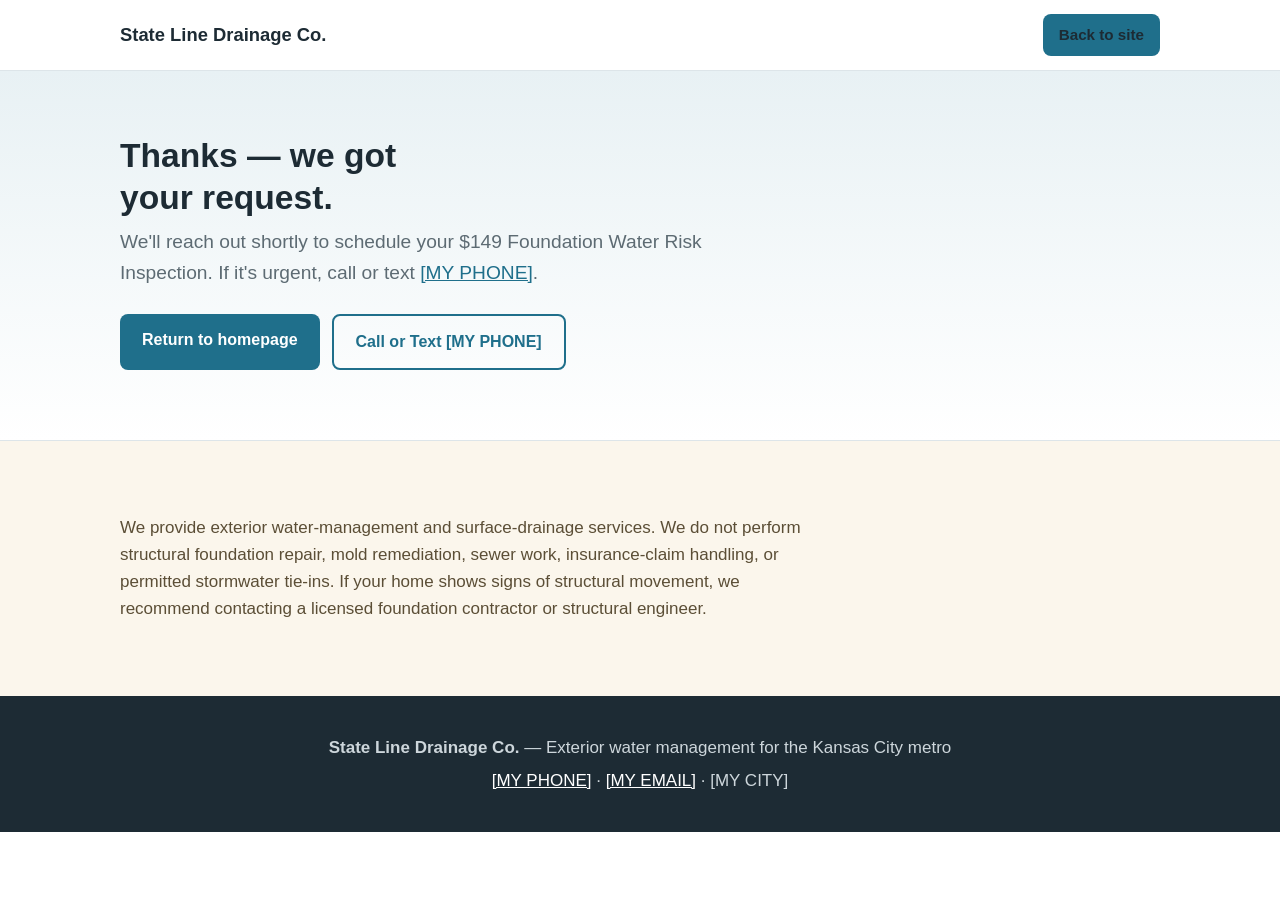
==== thanks.html @ e82e9845 "Initial State Line Drainage launch site Static one-page lead site for KC exterior water-management b" ====
<!DOCTYPE html>
<html lang="en">
<head>
  <meta charset="UTF-8" />
  <meta name="viewport" content="width=device-width, initial-scale=1" />
  <title>Request received — State Line Drainage Co.</title>
  <meta name="robots" content="noindex" />
  <link rel="stylesheet" href="style.css" />
</head>
<body>
  <header class="site-header">
    <div class="container header-inner">
      <a href="/" class="brand">State Line Drainage Co.</a>
      <nav class="nav">
        <a href="/#contact" class="btn btn-small">Back to site</a>
      </nav>
    </div>
  </header>

  <section class="hero">
    <div class="container">
      <h1>Thanks — we got your request.</h1>
      <p class="subhead">
        We'll reach out shortly to schedule your $149 Foundation Water Risk Inspection.
        If it's urgent, call or text <a href="tel:[MY PHONE]">[MY PHONE]</a>.
      </p>
      <div class="hero-cta">
        <a href="/" class="btn">Return to homepage</a>
        <a href="tel:[MY PHONE]" class="btn btn-ghost">Call or Text [MY PHONE]</a>
      </div>
    </div>
  </section>

  <section class="section disclaimer">
    <div class="container">
      <p>
        We provide exterior water-management and surface-drainage services. We do not perform
        structural foundation repair, mold remediation, sewer work, insurance-claim handling,
        or permitted stormwater tie-ins. If your home shows signs of structural movement, we
        recommend contacting a licensed foundation contractor or structural engineer.
      </p>
    </div>
  </section>

  <footer class="site-footer">
    <div class="container">
      <p><strong>State Line Drainage Co.</strong> — Exterior water management for the Kansas City metro</p>
      <p><a href="tel:[MY PHONE]">[MY PHONE]</a> &middot; <a href="mailto:[MY EMAIL]">[MY EMAIL]</a> &middot; [MY CITY]</p>
    </div>
  </footer>
</body>
</html>
---- style.css ----
:root {
  --bg: #ffffff;
  --bg-alt: #f3f6f8;
  --ink: #1d2b34;
  --muted: #5d6b73;
  --brand: #1f6f8b;
  --brand-dark: #154e63;
  --accent: #e8f1f4;
  --line: #dde5e9;
  --max: 1080px;
}

* { box-sizing: border-box; }

body {
  margin: 0;
  font-family: -apple-system, BlinkMacSystemFont, "Segoe UI", Roboto, Helvetica, Arial, sans-serif;
  color: var(--ink);
  background: var(--bg);
  line-height: 1.6;
  font-size: 17px;
}

.container { width: 100%; max-width: var(--max); margin: 0 auto; padding: 0 20px; }

h1, h2, h3 { line-height: 1.25; color: var(--ink); }
h1 { font-size: 2.1rem; margin: 0 0 .5rem; }
h2 { font-size: 1.6rem; margin: 0 0 1rem; }
h3 { font-size: 1.15rem; margin: 0 0 .4rem; }

a { color: var(--brand); }

/* Header */
.site-header {
  position: sticky; top: 0; z-index: 50;
  background: rgba(255,255,255,.96);
  border-bottom: 1px solid var(--line);
  backdrop-filter: saturate(180%) blur(6px);
}
.header-inner { display: flex; align-items: center; justify-content: space-between; padding: 14px 20px; }
.brand { font-weight: 700; font-size: 1.15rem; text-decoration: none; color: var(--ink); }
.nav { display: flex; align-items: center; gap: 18px; }
.nav a { text-decoration: none; color: var(--ink); font-size: .95rem; }
.nav a:hover { color: var(--brand); }

/* Buttons */
.btn {
  display: inline-block; background: var(--brand); color: #fff;
  padding: 13px 22px; border-radius: 8px; text-decoration: none;
  font-weight: 600; border: none; cursor: pointer; font-size: 1rem;
}
.btn:hover { background: var(--brand-dark); }
.btn-small { padding: 9px 16px; font-size: .9rem; }
.btn-ghost { background: transparent; color: var(--brand); border: 2px solid var(--brand); }
.btn-ghost:hover { background: var(--accent); color: var(--brand-dark); }
.btn-full { width: 100%; padding: 16px; font-size: 1.05rem; margin-top: 8px; }

/* Hero */
.hero { background: linear-gradient(180deg, var(--accent), #fff); padding: 64px 0 56px; }
.hero h1 { max-width: 18ch; }
.subhead { font-size: 1.2rem; color: var(--muted); max-width: 60ch; margin: 0 0 1.6rem; }
.hero-cta { display: flex; flex-wrap: wrap; gap: 12px; margin-bottom: 14px; }
.hero-note { color: var(--muted); font-size: .95rem; margin: 0; }

/* Sections */
.section { padding: 56px 0; }
.section-alt { background: var(--bg-alt); }
.lead { font-size: 1.12rem; color: var(--muted); max-width: 65ch; }

/* Grids */
.grid { list-style: none; padding: 0; margin: 1.2rem 0 0; display: grid; gap: 16px; }
.grid-2 { grid-template-columns: repeat(2, 1fr); }
.grid-3 { grid-template-columns: repeat(3, 1fr); }
.grid li { background: #fff; border: 1px solid var(--line); border-radius: 8px; padding: 14px 16px; }
.section-alt .grid li { background: #fff; }

.card { background: #fff; border: 1px solid var(--line); border-radius: 10px; padding: 20px; }
.card p { color: var(--muted); margin: 0; }

/* Offer */
.section-offer { background: var(--brand); color: #fff; }
.section-offer h2, .section-offer h3 { color: #fff; }
.section-offer .lead { color: #e6f0f3; }
.section-offer .list { color: #eaf3f5; }
.section-offer .btn { background: #fff; color: var(--brand-dark); margin-top: 14px; }
.section-offer .btn:hover { background: #eaf3f5; }
.badge {
  display: inline-block; background: rgba(255,255,255,.18); color: #fff;
  padding: 5px 12px; border-radius: 999px; font-size: .85rem;
  letter-spacing: .04em; text-transform: uppercase; margin-bottom: 10px;
}
.list { padding-left: 18px; }
.list li { margin-bottom: 6px; }

/* Pricing */
.pricing { width: 100%; border-collapse: collapse; margin: 1.4rem 0 1rem; background: #fff; }
.pricing th, .pricing td { text-align: left; padding: 14px 16px; border-bottom: 1px solid var(--line); }
.pricing th { background: var(--accent); }
.muted { color: var(--muted); }
.small { font-size: .85rem; }
.center { text-align: center; }
.area-list { font-size: 1.1rem; line-height: 2; }

/* Form */
.form { max-width: 640px; margin-top: 1.4rem; background: #fff; padding: 24px; border: 1px solid var(--line); border-radius: 10px; }
.form label { display: block; margin-bottom: 14px; font-weight: 600; font-size: .95rem; }
.form input, .form select, .form textarea {
  width: 100%; margin-top: 6px; padding: 11px 12px; font-size: 1rem;
  border: 1px solid var(--line); border-radius: 7px; font-family: inherit; font-weight: 400;
}
.form-row { display: grid; grid-template-columns: 1fr 1fr; gap: 16px; }
.form fieldset { border: 1px solid var(--line); border-radius: 8px; margin: 0 0 14px; padding: 12px 16px; }
.form legend { font-weight: 600; font-size: .9rem; padding: 0 6px; }
.check { display: flex; align-items: flex-start; gap: 8px; font-weight: 400 !important; }
.check input { width: auto !important; margin-top: 4px; }
.hidden { display: none; }

/* Disclaimer */
.disclaimer { background: #fbf6ec; border-top: 1px solid var(--line); }
.disclaimer p { max-width: 75ch; color: #5b4e36; }

/* Footer */
.site-footer { background: var(--ink); color: #cdd6db; padding: 32px 0; text-align: center; }
.site-footer a { color: #fff; }
.site-footer p { margin: 6px 0; }

/* Mobile call button */
.mobile-call {
  display: none; position: fixed; bottom: 0; left: 0; right: 0;
  background: var(--brand-dark); color: #fff; text-align: center;
  padding: 15px; font-weight: 700; text-decoration: none; z-index: 60;
}

/* Responsive */
@media (max-width: 760px) {
  body { font-size: 16px; }
  h1 { font-size: 1.7rem; }
  h2 { font-size: 1.4rem; }
  .nav a:not(.btn) { display: none; }
  .grid-2, .grid-3, .form-row { grid-template-columns: 1fr; }
  .hero { padding: 44px 0 40px; }
  .section { padding: 40px 0; }
  .mobile-call { display: block; }
  .site-footer { padding-bottom: 70px; }
}
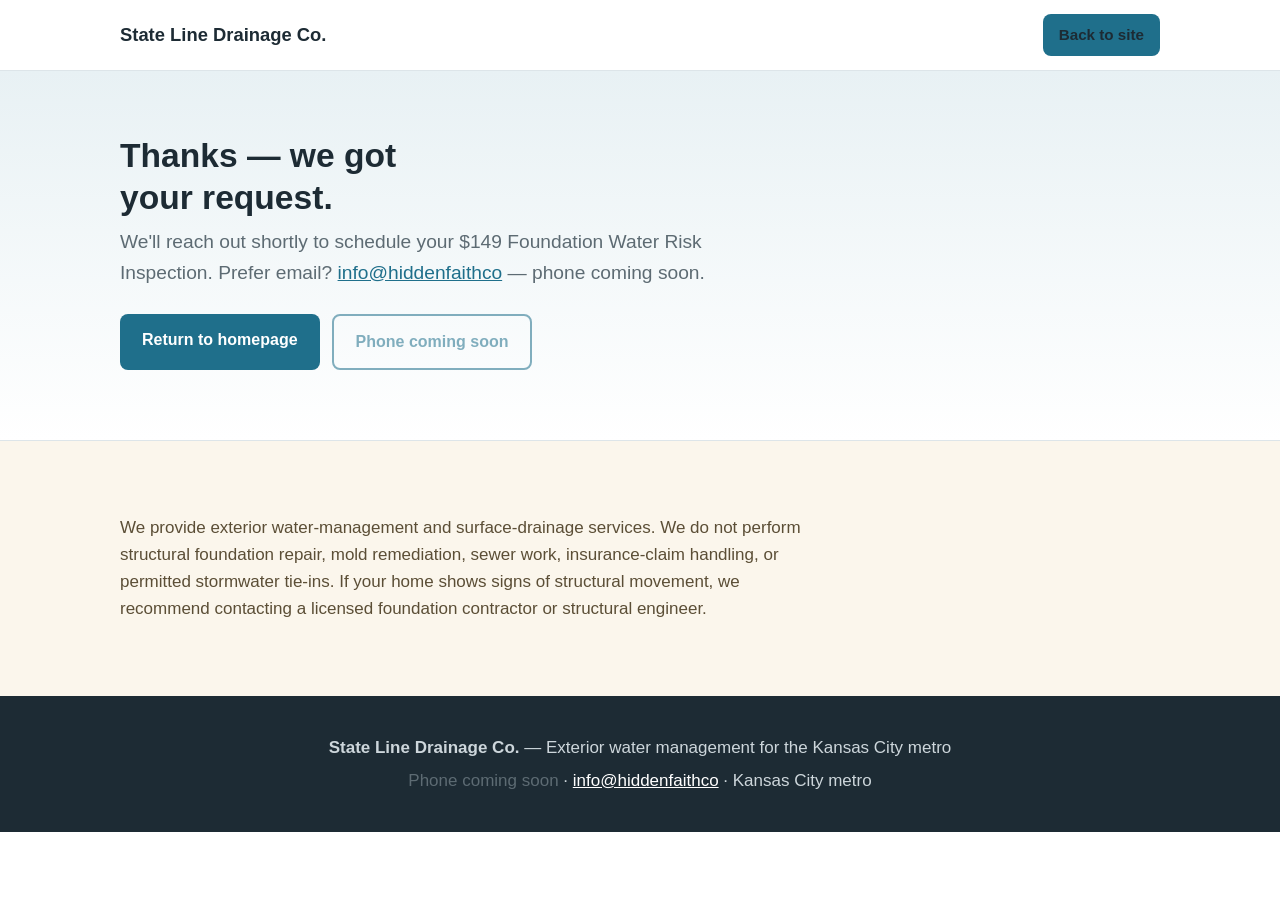
==== commit 6c965df8: "Prepare State Line Drainage site for Netlify deploy" ====
--- a/thanks.html
+++ b/thanks.html
@@ -22,11 +22,11 @@
       <h1>Thanks — we got your request.</h1>
       <p class="subhead">
         We'll reach out shortly to schedule your $149 Foundation Water Risk Inspection.
-        If it's urgent, call or text <a href="tel:[MY PHONE]">[MY PHONE]</a>.
+        Prefer email? <a href="mailto:info@hiddenfaithco">info@hiddenfaithco</a> — phone coming soon.
       </p>
       <div class="hero-cta">
         <a href="/" class="btn">Return to homepage</a>
-        <a href="tel:[MY PHONE]" class="btn btn-ghost">Call or Text [MY PHONE]</a>
+        <span class="btn btn-ghost btn-disabled" aria-disabled="true">Phone coming soon</span>
       </div>
     </div>
   </section>
@@ -45,7 +45,7 @@
   <footer class="site-footer">
     <div class="container">
       <p><strong>State Line Drainage Co.</strong> — Exterior water management for the Kansas City metro</p>
-      <p><a href="tel:[MY PHONE]">[MY PHONE]</a> &middot; <a href="mailto:[MY EMAIL]">[MY EMAIL]</a> &middot; [MY CITY]</p>
+      <p><span class="muted">Phone coming soon</span> &middot; <a href="mailto:info@hiddenfaithco">info@hiddenfaithco</a> &middot; Kansas City metro</p>
     </div>
   </footer>
 </body>
--- a/style.css
+++ b/style.css
@@ -54,6 +54,7 @@
 .btn-ghost { background: transparent; color: var(--brand); border: 2px solid var(--brand); }
 .btn-ghost:hover { background: var(--accent); color: var(--brand-dark); }
 .btn-full { width: 100%; padding: 16px; font-size: 1.05rem; margin-top: 8px; }
+.btn-disabled { opacity: .55; pointer-events: none; cursor: default; }
 
 /* Hero */
 .hero { background: linear-gradient(180deg, var(--accent), #fff); padding: 64px 0 56px; }
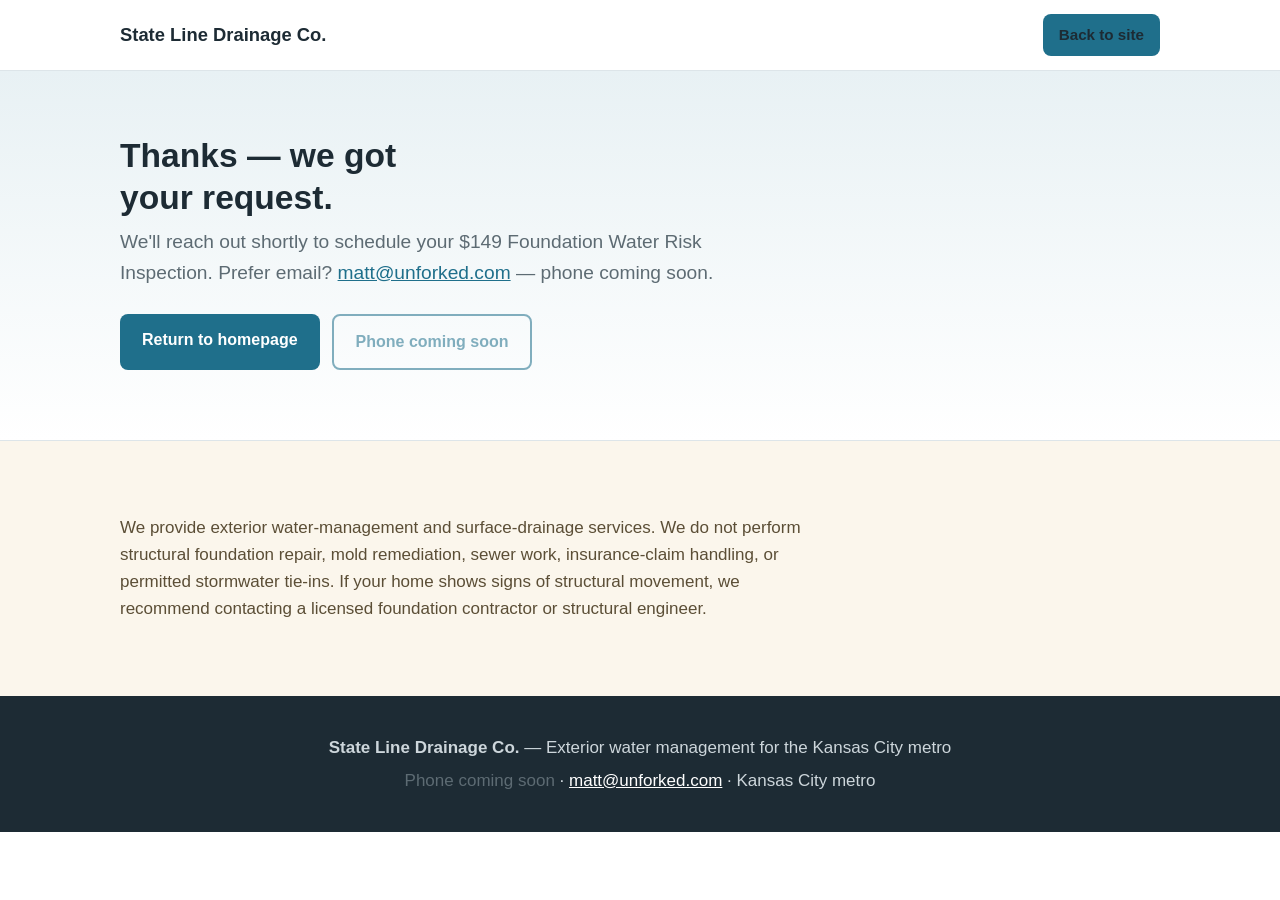
==== commit f285e2f9: "Set contact email to matt@unforked.com" ====
--- a/thanks.html
+++ b/thanks.html
@@ -22,7 +22,7 @@
       <h1>Thanks — we got your request.</h1>
       <p class="subhead">
         We'll reach out shortly to schedule your $149 Foundation Water Risk Inspection.
-        Prefer email? <a href="mailto:info@hiddenfaithco">info@hiddenfaithco</a> — phone coming soon.
+        Prefer email? <a href="mailto:matt@unforked.com">matt@unforked.com</a> — phone coming soon.
       </p>
       <div class="hero-cta">
         <a href="/" class="btn">Return to homepage</a>
@@ -45,7 +45,7 @@
   <footer class="site-footer">
     <div class="container">
       <p><strong>State Line Drainage Co.</strong> — Exterior water management for the Kansas City metro</p>
-      <p><span class="muted">Phone coming soon</span> &middot; <a href="mailto:info@hiddenfaithco">info@hiddenfaithco</a> &middot; Kansas City metro</p>
+      <p><span class="muted">Phone coming soon</span> &middot; <a href="mailto:matt@unforked.com">matt@unforked.com</a> &middot; Kansas City metro</p>
     </div>
   </footer>
 </body>
